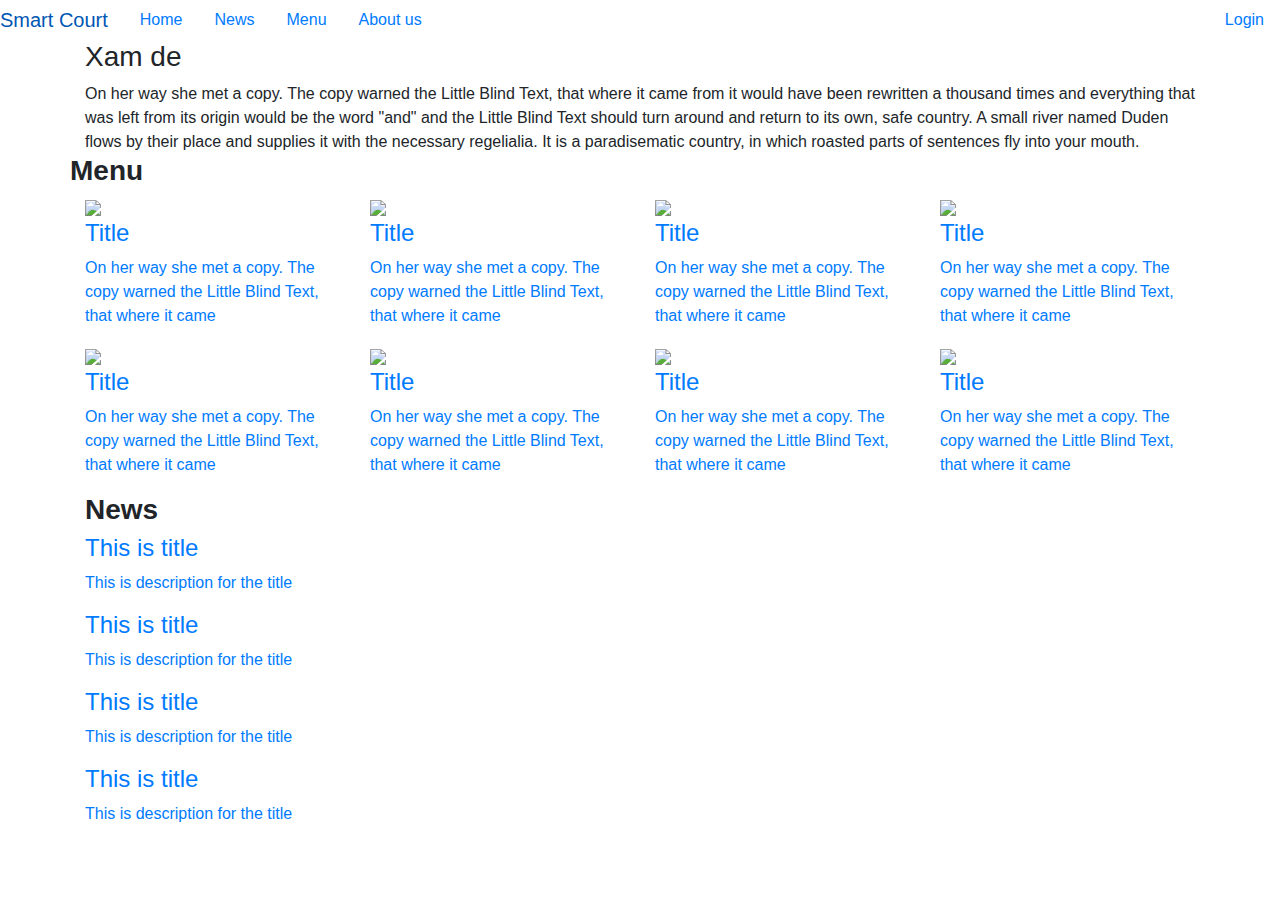
==== index.html @ 71c09068 "Update index.html" ====
<!DOCTYPE html>
<html lang="en">
<head>
    <meta charset="UTF-8">
    <meta name="viewport" content="width=device-width, initial-scale=1.0">
    <title>Document</title>
    <script src="https://code.jquery.com/jquery-3.4.1.js"></script>
    <script src="http://gsgd.co.uk/sandbox/jquery/easing/jquery.easing.1.3.js"></script>

    <link rel="stylesheet" href="https://stackpath.bootstrapcdn.com/bootstrap/4.5.0/css/bootstrap.min.css">
    <script src="https://stackpath.bootstrapcdn.com/bootstrap/4.5.0/js/bootstrap.min.js"></script>
    <script src="https://stackpath.bootstrapcdn.com/bootstrap/4.5.0/js/bootstrap.bundle.min.js"></script>

    

    <link rel="stylesheet" href="./css/1.css">
    <script src="./js/1.js"></script>
</head>
<body>
    
    <div class="banner">
        
        <ul class="nav justify-content-start my_menu">
          <a class="navbar-brand" href="">
            Smart Court
          </a>
          <li class="nav-item menu-home">
            <a class="nav-link line" href="">Home</a>
          </li>
          <li class="nav-item menu-news">
            <a class="nav-link line " href="">News</a>
          </li>
          <li class="nav-item menu-menu">
              <a class="nav-link line " href="">Menu</a>
            </li>
          <li class="nav-item menu-about">
            <a class="nav-link line " href="">About us</a>
          </li>
          <li class="nav-item ml-auto login-btn">
            <a class="nav-link" href="#">Login</a>
          </li>
        </ul>
    </div>

    <div class="container about-us" id="">
        <div class="title-zone">
          <b><h3>Xam de</h3></b>
        </div>
        <div class="description">
          On her way she met a copy. The copy warned the Little Blind Text, that where it came from it would have been rewritten a thousand times and everything that was left from its origin would be the word "and" and the Little Blind Text should turn around and return to its own, safe country. A small river named Duden flows by their place and supplies it with the necessary regelialia. It is a paradisematic country, in which roasted parts of sentences fly into your mouth.
        </div>
    </div>

    <div class="container menu">
        <div class="row title-zone">
          <h3><b>Menu</b></h3>
        </div>
        <div class="row stage">
          <div class="col-md-3">
            <div class="block ">
              <a href="">
                <img src="./assets/food/food1.jpg">
                <div class="info"">
                  <h4>Title</h4>
                  <p>On her way she met a copy. The copy warned the Little Blind Text, that where it came</p>
                </div>
              </a>
            </div>
          </div>
          <div class="col-md-3">
            <div class="block">
              <a href="">
                <img src="./assets/food/food1.jpg">
                <div class="info"">
                  <h4>Title</h4>
                  <p>On her way she met a copy. The copy warned the Little Blind Text, that where it came</p>
                </div>
              </a>
            </div>
          </div>
          <div class="col-md-3">
            <div class="block">
              <a href="">
                <img src="./assets/food/food1.jpg">
                <div class="info"">
                  <h4>Title</h4>
                  <p>On her way she met a copy. The copy warned the Little Blind Text, that where it came</p>
                </div>
              </a>
            </div>
          </div>
          <div class="col-md-3">
            <div class="block">
              <a href="">
                <img src="./assets/food/food1.jpg">
                <div class="info"">
                  <h4>Title</h4>
                  <p>On her way she met a copy. The copy warned the Little Blind Text, that where it came</p>
                </div>
              </a>
            </div>
          </div>
        </div>

        <div class="row stage">
          <div class="col-md-3">
            <div class="block ">
              <a href="">
                <img src="./assets/food/food1.jpg">
                <div class="info"">
                  <h4>Title</h4>
                  <p>On her way she met a copy. The copy warned the Little Blind Text, that where it came</p>
                </div>
              </a>
            </div>
          </div>
          <div class="col-md-3">
            <div class="block">
              <a href="">
                <img src="./assets/food/food1.jpg">
                <div class="info"">
                  <h4>Title</h4>
                  <p>On her way she met a copy. The copy warned the Little Blind Text, that where it came</p>
                </div>
              </a>
            </div>
          </div>
          <div class="col-md-3">
            <div class="block">
              <a href="">
                <img src="./assets/food/food1.jpg">
                <div class="info"">
                  <h4>Title</h4>
                  <p>On her way she met a copy. The copy warned the Little Blind Text, that where it came</p>
                </div>
              </a>
            </div>
          </div>
          <div class="col-md-3">
            <div class="block">
              <a href="">
                <img src="./assets/food/food1.jpg">
                <div class="info"">
                  <h4>Title</h4>
                  <p>On her way she met a copy. The copy warned the Little Blind Text, that where it came</p>
                </div>
              </a>
            </div>
          </div>
        </div>
    </div>
    <div class="container news">
        <div class="title-zone">
          <h3><b>News</b></h3>
        </div>
        <a href="">
          <div class="block-news">
            <h4>This is title</h4>
            <p>This is description for the title</p>
          </div>
        </a>
        <a href="">
          <div class="block-news">
            <h4>This is title</h4>
            <p>This is description for the title</p>
          </div>
        </a>
        <a href="">
          <div class="block-news">
            <h4>This is title</h4>
            <p>This is description for the title</p>
          </div>
        </a>
        <a href="">
          <div class="block-news">
            <h4>This is title</h4>
            <p>This is description for the title</p>
          </div>
        </a>
    </div>
    
</body>
</html>
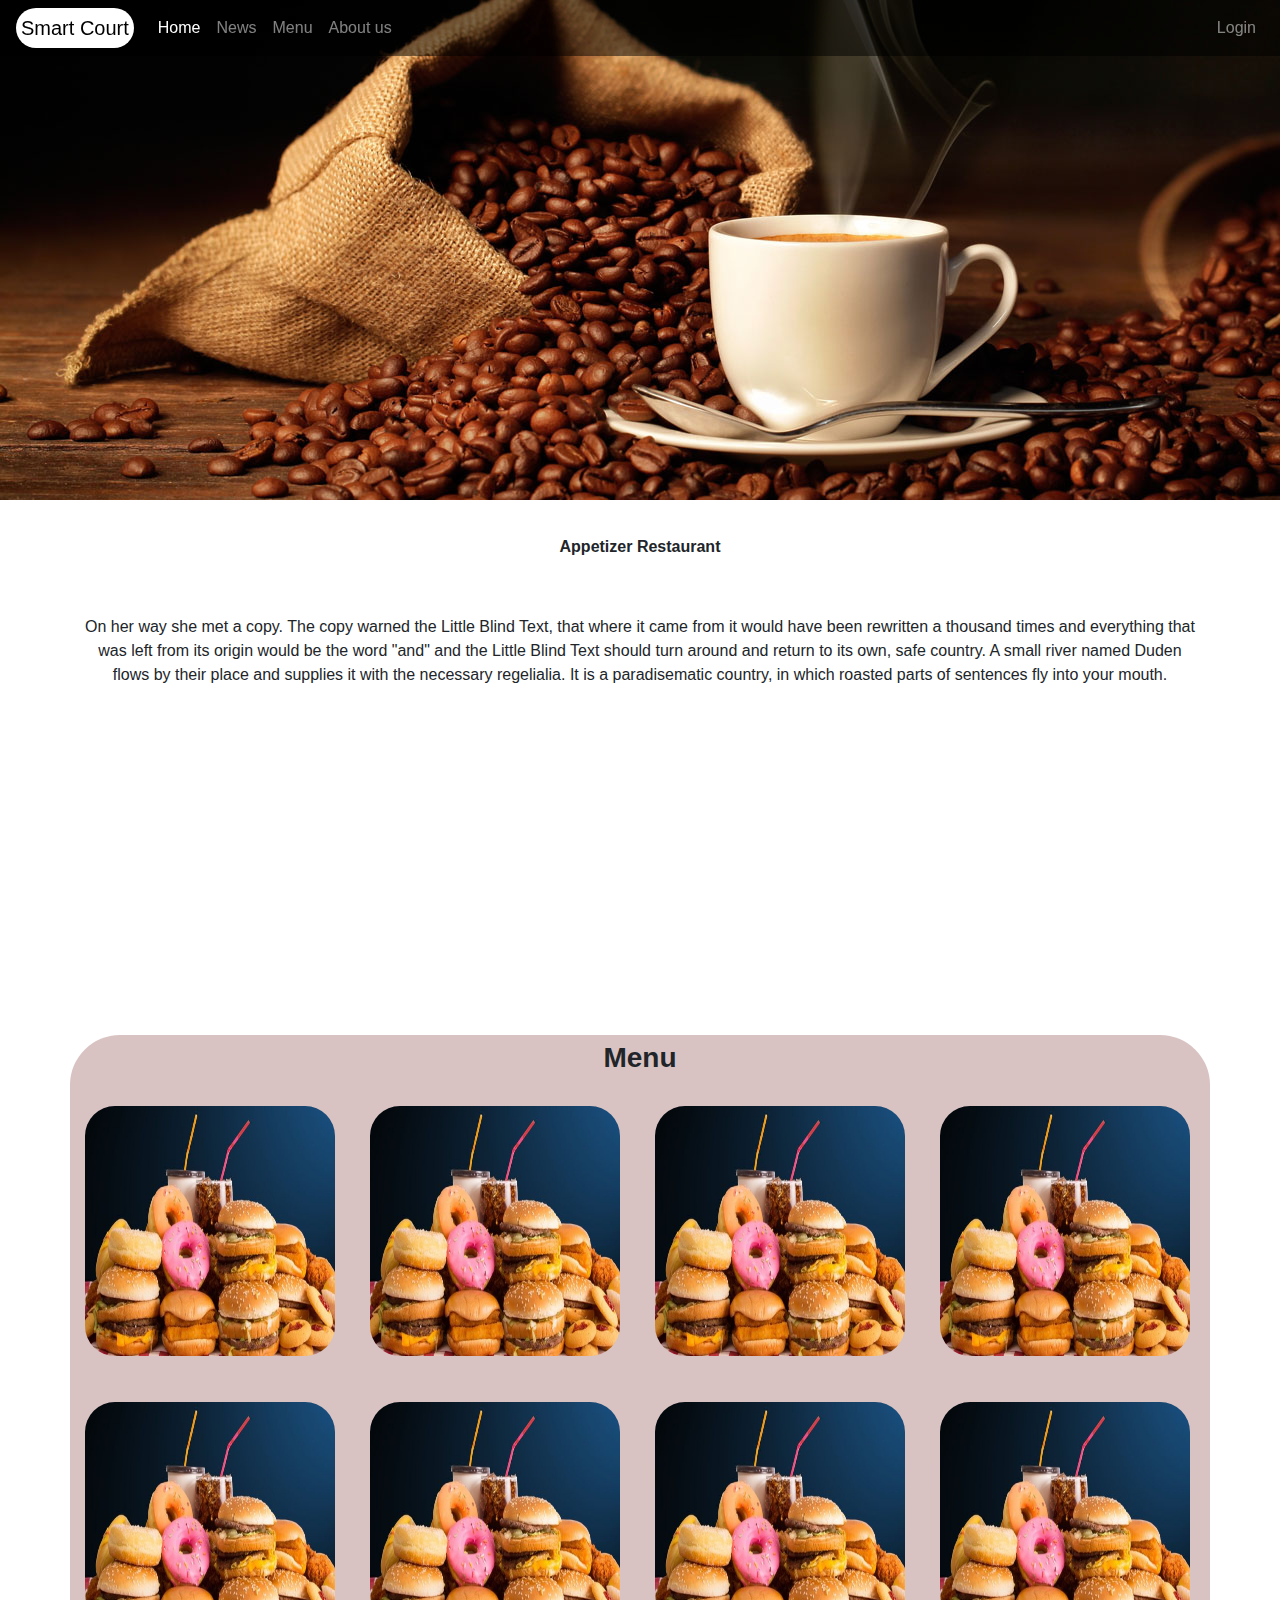
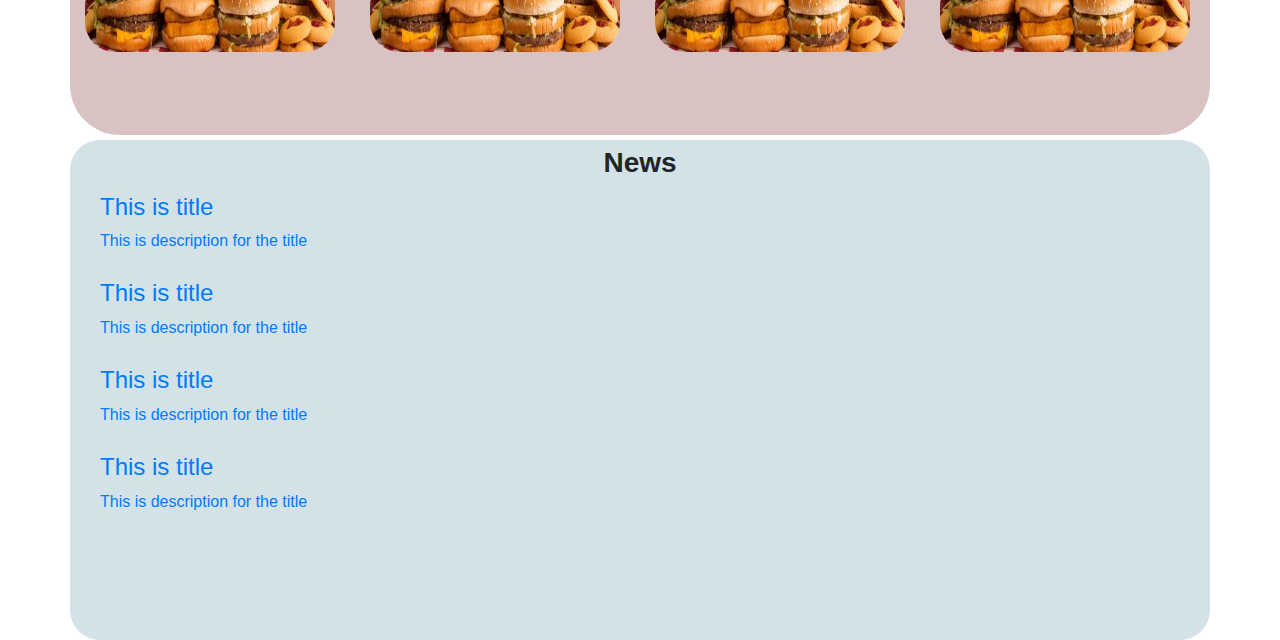
==== commit d19073ed: "second part" ====
--- a/index.html
+++ b/index.html
@@ -14,32 +14,26 @@
     
 
     <link rel="stylesheet" href="./css/1.css">
+
     <script src="./js/1.js"></script>
 </head>
 <body>
-    
-    <div class="banner">
-        
-        <ul class="nav justify-content-start my_menu">
-          <a class="navbar-brand" href="">
-            Smart Court
-          </a>
-          <li class="nav-item menu-home">
-            <a class="nav-link line" href="">Home</a>
-          </li>
-          <li class="nav-item menu-news">
-            <a class="nav-link line " href="">News</a>
-          </li>
-          <li class="nav-item menu-menu">
-              <a class="nav-link line " href="">Menu</a>
-            </li>
-          <li class="nav-item menu-about">
-            <a class="nav-link line " href="">About us</a>
-          </li>
-          <li class="nav-item ml-auto login-btn">
-            <a class="nav-link" href="#">Login</a>
-          </li>
-        </ul>
+    <div class="header banner">
+        <nav class="navbar navbar-expand-lg navbar-dark ">
+            <a class="navbar-brand" href="#">Smart Court</a>
+            <button class="navbar-toggler" type="button" data-toggle="collapse" data-target="#navbarNavAltMarkup" aria-controls="navbarNavAltMarkup" aria-expanded="false" aria-label="Toggle navigation">
+              <span class="navbar-toggler-icon"></span>
+            </button>
+            <div class="collapse navbar-collapse" id="navbarNavAltMarkup">
+              <div class="navbar-nav my_menu">
+                <a class="nav-item nav-link active line menu-home" href="#">Home <span class="sr-only">(current)</span></a>
+                <a class="nav-item nav-link line menu-news" href="#">News</a>
+                <a class="nav-item nav-link line menu-menu" href="#">Menu</a>
+                <a class="nav-item nav-link line menu-about" href="#">About us</a>
+                <a class="nav-item nav-link ml-auto login-btn" href="#">Login</a>
+              </div>
+            </div>
+          </nav>
     </div>
 
     <div class="container about-us" id="">
@@ -56,7 +50,7 @@
           <h3><b>Menu</b></h3>
         </div>
         <div class="row stage">
-          <div class="col-md-3">
+          <div class="col-3">
             <div class="block ">
               <a href="">
                 <img src="./assets/food/food1.jpg">
@@ -67,7 +61,7 @@
               </a>
             </div>
           </div>
-          <div class="col-md-3">
+          <div class="col-3">
             <div class="block">
               <a href="">
                 <img src="./assets/food/food1.jpg">
@@ -78,7 +72,7 @@
               </a>
             </div>
           </div>
-          <div class="col-md-3">
+          <div class="col-3">
             <div class="block">
               <a href="">
                 <img src="./assets/food/food1.jpg">
@@ -89,7 +83,7 @@
               </a>
             </div>
           </div>
-          <div class="col-md-3">
+          <div class="col-3">
             <div class="block">
               <a href="">
                 <img src="./assets/food/food1.jpg">
@@ -103,7 +97,7 @@
         </div>
 
         <div class="row stage">
-          <div class="col-md-3">
+          <div class="col-3">
             <div class="block ">
               <a href="">
                 <img src="./assets/food/food1.jpg">
@@ -114,7 +108,7 @@
               </a>
             </div>
           </div>
-          <div class="col-md-3">
+          <div class="col-3">
             <div class="block">
               <a href="">
                 <img src="./assets/food/food1.jpg">
@@ -125,7 +119,7 @@
               </a>
             </div>
           </div>
-          <div class="col-md-3">
+          <div class="col-3">
             <div class="block">
               <a href="">
                 <img src="./assets/food/food1.jpg">
@@ -136,7 +130,7 @@
               </a>
             </div>
           </div>
-          <div class="col-md-3">
+          <div class="col-3">
             <div class="block">
               <a href="">
                 <img src="./assets/food/food1.jpg">
@@ -149,6 +143,8 @@
           </div>
         </div>
     </div>
+
+
     <div class="container news">
         <div class="title-zone">
           <h3><b>News</b></h3>
@@ -161,7 +157,7 @@
         </a>
         <a href="">
           <div class="block-news">
-            <h4>This is title</h4>
+            <h4>This is title</h4>  
             <p>This is description for the title</p>
           </div>
         </a>
@@ -178,6 +174,5 @@
           </div>
         </a>
     </div>
-    
 </body>
-</html>
+</html>--- a/css/1.css
+++ b/css/1.css
@@ -0,0 +1,149 @@
+.banner{
+    background-image: url('../assets/banner.jpg');
+    width: 100%;
+    height: 500px;
+    background-attachment: fixed;
+}
+.banner a{
+    color: white;
+}
+nav.navbar.navbar-expand-lg.navbar-dark {
+    position: fixed;
+    width: 100%;
+    background-color: #00000082;
+    z-index: 5;
+}
+.banner a:hover{
+    color: rgb(246, 246, 11);
+    transition: 0.5s;
+}
+.banner .navbar-brand{
+    padding: 5px;
+    transition: 0.3s;
+    background: #ffffff;
+    border-radius: 28px;
+    color: black;
+}
+.banner .navbar-brand:hover{
+    color: red;
+    background: #ffffff;
+    border-radius: 28px;
+}
+.banner .nav{
+    padding: 10px;
+    padding-left: 3%;
+}
+.about-us{
+    display: block;
+    width: 100%;
+    height: 500px;
+}
+
+.news{
+    background: rgba(157, 191, 200, 0.45);
+    display: block;
+    width: 100%;
+    height: 500px;
+    border-radius: 30px;
+}
+
+.banner .line{
+    position: relative;
+}
+.banner .line::after{
+    position: absolute;
+    left: 17px;
+    bottom: 0px;
+    content: '';
+    width: 0px;
+    height: 2px;
+    background: rgb(212, 224, 38);
+    transition: 0.5s;
+}
+.banner .line:hover::after{
+    width: 70%;
+} 
+.banner .login-btn:hover{
+    background: #822a2a40;
+    border-radius: 21px;   
+} 
+.about-us{
+    text-align: center;
+    margin-top: 35px;
+    
+}
+.about-us .title-zone {
+    display: block;
+    height: 80px;
+}
+
+.menu {
+    width: 100%;
+    height: 700px;
+    background: #650a0a40;
+    border-radius: 50px;
+    margin-bottom: 5px;
+}
+
+/* try */
+.menu .block{
+    position: relative;
+    width: 250px;
+    height: 250px;
+}
+.menu .block img {
+    position: absolute;
+    top: 0px;
+    left: 0px;
+    width: 100%;
+    height: 100%;
+}
+.menu .block .info {
+    opacity: 0;
+    width: 100%;
+    height: 100%;
+    position: absolute;
+    top: 0px;
+    left: 0px;
+    background-color: #0000009e;
+    color: white;
+    padding: 35px;
+    transition: 0.3s;
+    border-radius: 30px;
+}
+.menu .block:hover .info{
+    opacity: 1;    
+}
+.menu .block:hover{
+    transform: scale(1.03);
+}
+.menu .row.stage {
+    padding: 23px 0px;
+}
+.menu img {
+    border-radius: 30px;
+}
+.title-zone h3{
+    width: 100%;
+    text-align: center;
+    padding-top: 6px;
+}
+
+.news a:hover {
+    text-decoration: none;
+    /* background: red; */
+}
+.news a .block-news {
+    transition: 0.5s;
+    border-radius: 30px;
+    padding: 5px 15px;
+}
+.news a:hover .block-news {
+    background: #510d0db5;
+    color: white;
+    
+}
+
+.navbar-nav.my_menu {
+    width: 100%;
+}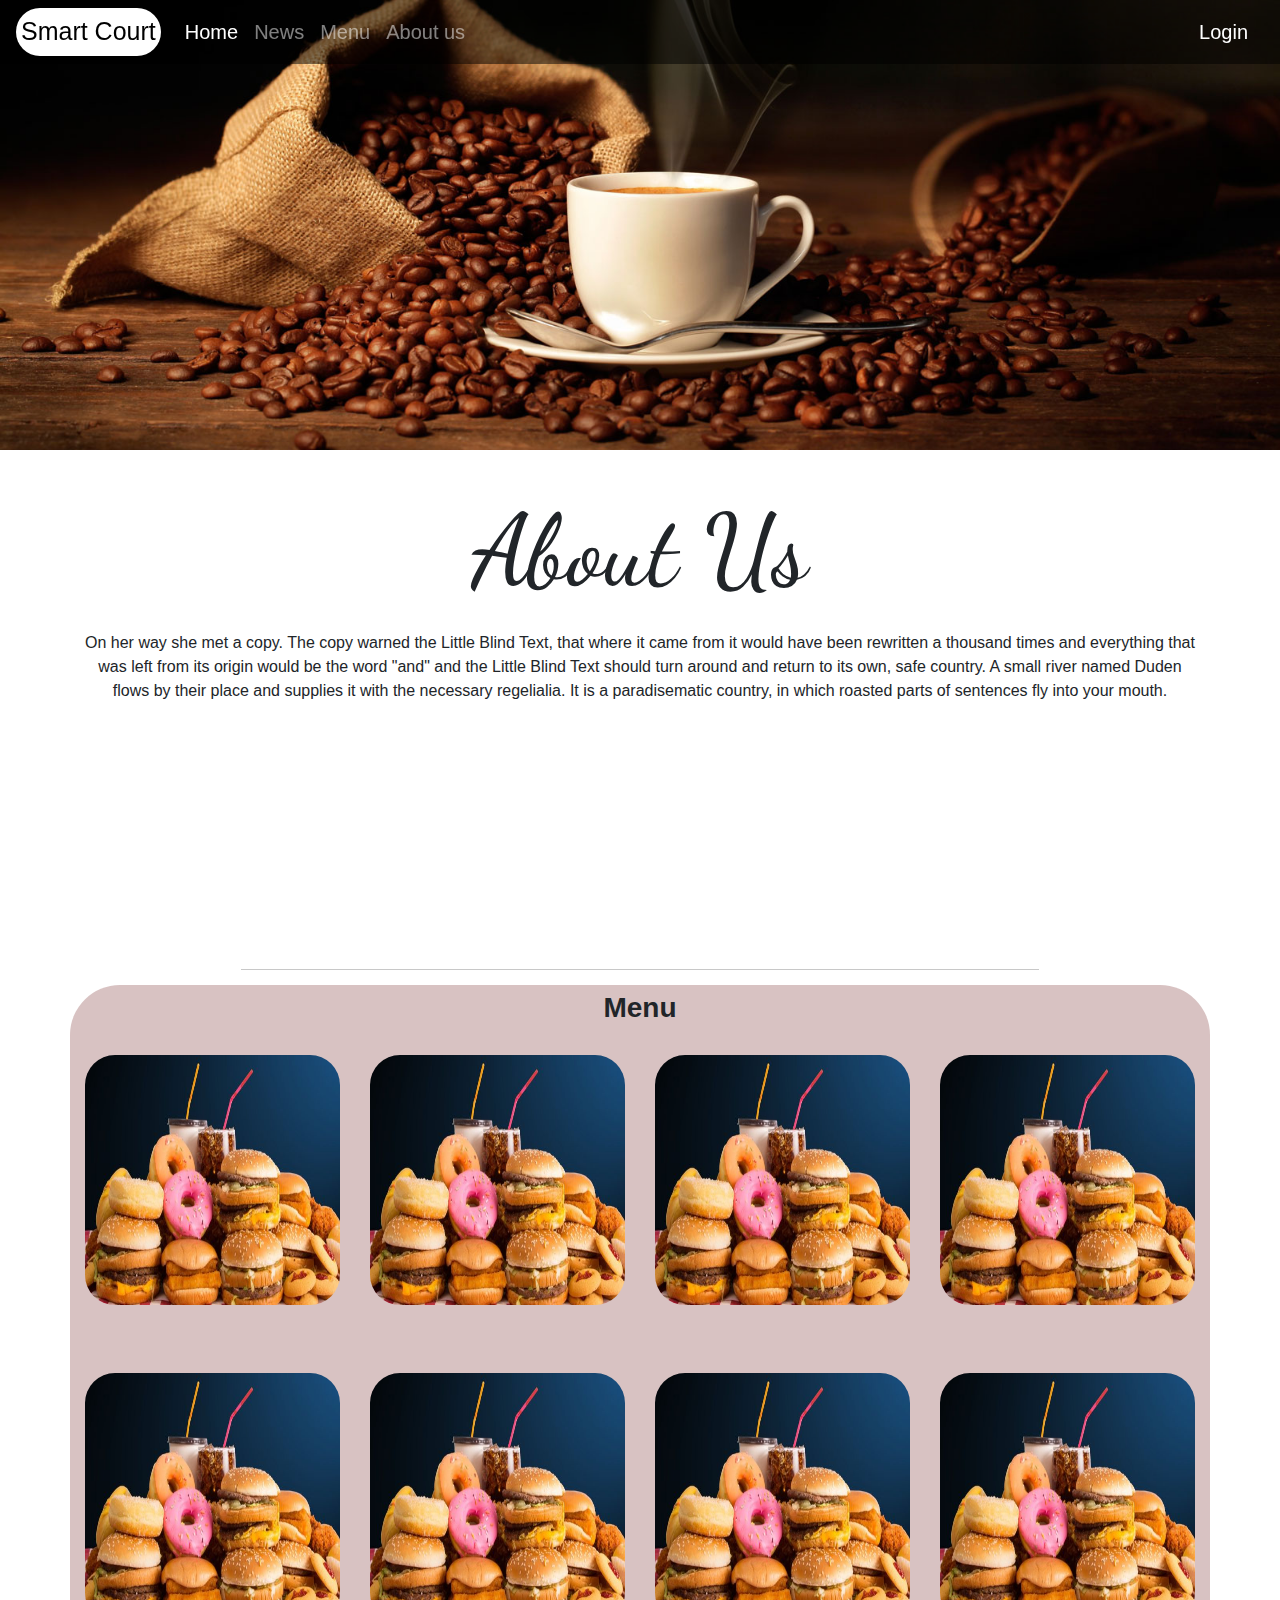
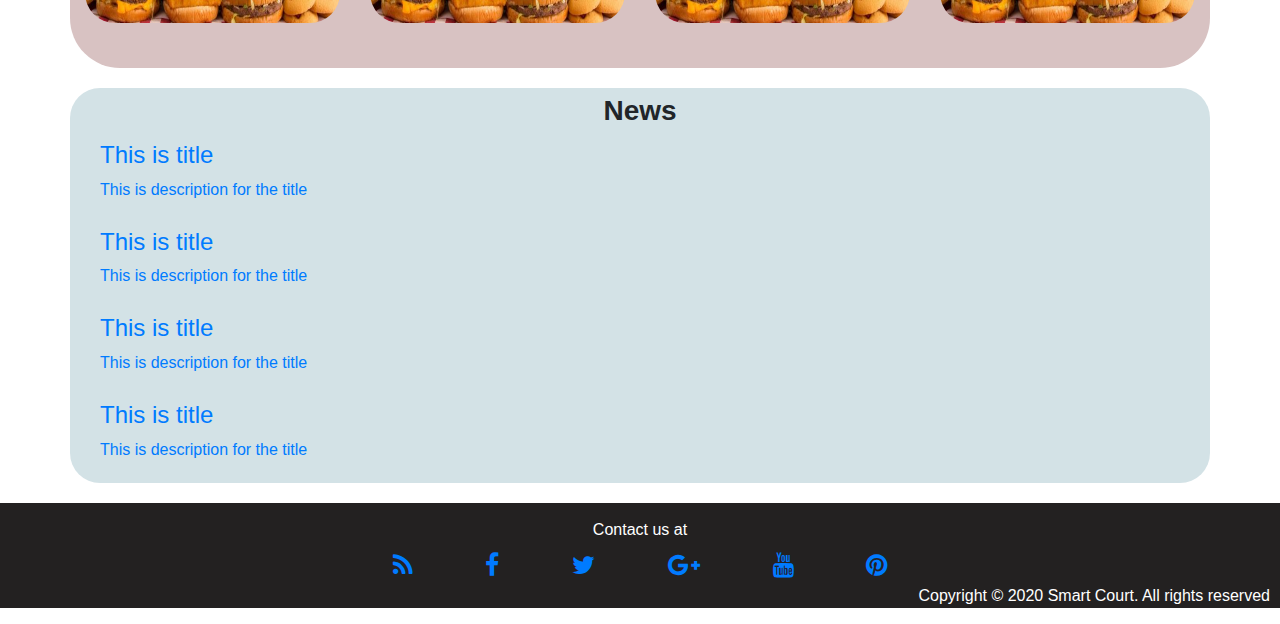
==== commit 5f2f0180: "rename temp.html to index.html" ====
--- a/index.html
+++ b/index.html
@@ -11,17 +11,20 @@
     <script src="https://stackpath.bootstrapcdn.com/bootstrap/4.5.0/js/bootstrap.min.js"></script>
     <script src="https://stackpath.bootstrapcdn.com/bootstrap/4.5.0/js/bootstrap.bundle.min.js"></script>
 
+    <link rel="stylesheet" href="https://stackpath.bootstrapcdn.com/font-awesome/4.7.0/css/font-awesome.min.css">
+
     
 
-    <link rel="stylesheet" href="./css/1.css">
-
+    <link rel="stylesheet" href="./1.css">
+    <link rel="stylesheet" href="./2.css">
     <script src="./js/1.js"></script>
 </head>
 <body>
     <div class="header banner">
-        <nav class="navbar navbar-expand-lg navbar-dark ">
+        <img src="./assets/banner.jpg" alt="" class="banner-img">
+        <nav class="navbar navbar-expand-sm navbar-dark ">
             <a class="navbar-brand" href="#">Smart Court</a>
-            <button class="navbar-toggler" type="button" data-toggle="collapse" data-target="#navbarNavAltMarkup" aria-controls="navbarNavAltMarkup" aria-expanded="false" aria-label="Toggle navigation">
+            <button class="navbar-toggler ml-auto" type="button" data-toggle="collapse" data-target="#navbarNavAltMarkup" aria-controls="navbarNavAltMarkup" aria-expanded="false" aria-label="Toggle navigation">
               <span class="navbar-toggler-icon"></span>
             </button>
             <div class="collapse navbar-collapse" id="navbarNavAltMarkup">
@@ -30,17 +33,18 @@
                 <a class="nav-item nav-link line menu-news" href="#">News</a>
                 <a class="nav-item nav-link line menu-menu" href="#">Menu</a>
                 <a class="nav-item nav-link line menu-about" href="#">About us</a>
-                <a class="nav-item nav-link ml-auto login-btn" href="#">Login</a>
+                <!-- <a class="nav-item nav-link ml-auto login-btn" href="#">Login</a> -->
               </div>
             </div>
+            <a class="nav-item nav-link login-btn" href="#">Login</a>
           </nav>
     </div>
 
-    <div class="container about-us" id="">
+    <div class="container about-us">
         <div class="title-zone">
-          <b><h3>Xam de</h3></b>
-        </div>
-        <div class="description">
+          <h3 class="font-aboutus" id="aboutUs_title"></h3>
+        </div>
+        <div class="description" id="aboutUs_des">
           On her way she met a copy. The copy warned the Little Blind Text, that where it came from it would have been rewritten a thousand times and everything that was left from its origin would be the word "and" and the Little Blind Text should turn around and return to its own, safe country. A small river named Duden flows by their place and supplies it with the necessary regelialia. It is a paradisematic country, in which roasted parts of sentences fly into your mouth.
         </div>
     </div>
@@ -50,98 +54,102 @@
           <h3><b>Menu</b></h3>
         </div>
         <div class="row stage">
-          <div class="col-3">
-            <div class="block ">
-              <a href="">
-                <img src="./assets/food/food1.jpg">
-                <div class="info"">
-                  <h4>Title</h4>
-                  <p>On her way she met a copy. The copy warned the Little Blind Text, that where it came</p>
-                </div>
-              </a>
-            </div>
-          </div>
-          <div class="col-3">
-            <div class="block">
-              <a href="">
-                <img src="./assets/food/food1.jpg">
-                <div class="info"">
-                  <h4>Title</h4>
-                  <p>On her way she met a copy. The copy warned the Little Blind Text, that where it came</p>
-                </div>
-              </a>
-            </div>
-          </div>
-          <div class="col-3">
-            <div class="block">
-              <a href="">
-                <img src="./assets/food/food1.jpg">
-                <div class="info"">
-                  <h4>Title</h4>
-                  <p>On her way she met a copy. The copy warned the Little Blind Text, that where it came</p>
-                </div>
-              </a>
-            </div>
-          </div>
-          <div class="col-3">
-            <div class="block">
-              <a href="">
-                <img src="./assets/food/food1.jpg">
-                <div class="info"">
-                  <h4>Title</h4>
-                  <p>On her way she met a copy. The copy warned the Little Blind Text, that where it came</p>
-                </div>
-              </a>
-            </div>
+          
+          <div class="col-lg-3 col-sm-5 item">
+            
+              <a href="" class="block w-100">
+                <img src="./assets/food/food1.jpg" class="img-fluid">
+                <div class="info">
+                  <h4>Title</h4>
+                  <p>On her way she met a copy. The copy warned the Little Blind Text, that where it came</p>
+                </div>
+              </a>
+            
+          </div>
+          <div class="col-lg-3 col-sm-5 item">
+            
+              <a href="" class="block w-100">
+                <img src="./assets/food/food1.jpg" class="img-fluid">
+                <div class="info">
+                  <h4>Title</h4>
+                  <p>On her way she met a copy. The copy warned the Little Blind Text, that where it came</p>
+                </div>
+              </a>
+            
+          </div>
+          <div class="col-lg-3 col-sm-5 item">
+            
+              <a href="" class="block w-100">
+                <img src="./assets/food/food1.jpg" class="img-fluid">
+                <div class="info">
+                  <h4>Title</h4>
+                  <p>On her way she met a copy. The copy warned the Little Blind Text, that where it came</p>
+                </div>
+              </a>
+            
+          </div>
+          <div class="col-lg-3 col-sm-5 item">
+            
+              <a href="" class="block w-100">
+                <img src="./assets/food/food1.jpg" class="img-fluid">
+                <div class="info">
+                  <h4>Title</h4>
+                  <p>On her way she met a copy. The copy warned the Little Blind Text, that where it came</p>
+                </div>
+              </a>
+            
           </div>
         </div>
 
         <div class="row stage">
-          <div class="col-3">
-            <div class="block ">
-              <a href="">
-                <img src="./assets/food/food1.jpg">
-                <div class="info"">
-                  <h4>Title</h4>
-                  <p>On her way she met a copy. The copy warned the Little Blind Text, that where it came</p>
-                </div>
-              </a>
-            </div>
-          </div>
-          <div class="col-3">
-            <div class="block">
-              <a href="">
-                <img src="./assets/food/food1.jpg">
-                <div class="info"">
-                  <h4>Title</h4>
-                  <p>On her way she met a copy. The copy warned the Little Blind Text, that where it came</p>
-                </div>
-              </a>
-            </div>
-          </div>
-          <div class="col-3">
-            <div class="block">
-              <a href="">
-                <img src="./assets/food/food1.jpg">
-                <div class="info"">
-                  <h4>Title</h4>
-                  <p>On her way she met a copy. The copy warned the Little Blind Text, that where it came</p>
-                </div>
-              </a>
-            </div>
-          </div>
-          <div class="col-3">
-            <div class="block">
-              <a href="">
-                <img src="./assets/food/food1.jpg">
-                <div class="info"">
-                  <h4>Title</h4>
-                  <p>On her way she met a copy. The copy warned the Little Blind Text, that where it came</p>
-                </div>
-              </a>
-            </div>
-          </div>
-        </div>
+          
+          <div class="col-lg-3 col-sm-5 item">
+            
+              <a href="" class="block w-100">
+                <img src="./assets/food/food1.jpg" class="img-fluid">
+                <div class="info">
+                  <h4>Title</h4>
+                  <p>On her way she met a copy. The copy warned the Little Blind Text, that where it came</p>
+                </div>
+              </a>
+            
+          </div>
+          <div class="col-lg-3 col-sm-5 item">
+            
+              <a href="" class="block w-100">
+                <img src="./assets/food/food1.jpg" class="img-fluid">
+                <div class="info">
+                  <h4>Title</h4>
+                  <p>On her way she met a copy. The copy warned the Little Blind Text, that where it came</p>
+                </div>
+              </a>
+            
+          </div>
+          <div class="col-lg-3 col-sm-5 item">
+            
+              <a href="" class="block w-100">
+                <img src="./assets/food/food1.jpg" class="img-fluid">
+                <div class="info">
+                  <h4>Title</h4>
+                  <p>On her way she met a copy. The copy warned the Little Blind Text, that where it came</p>
+                </div>
+              </a>
+            
+          </div>
+          <div class="col-lg-3 col-sm-5 item">
+            
+              <a href="" class="block w-100">
+                <img src="./assets/food/food1.jpg" class="img-fluid">
+                <div class="info">
+                  <h4>Title</h4>
+                  <p>On her way she met a copy. The copy warned the Little Blind Text, that where it came</p>
+                </div>
+              </a>
+            
+          </div>
+        </div>
+
+       
     </div>
 
 
@@ -174,5 +182,19 @@
           </div>
         </a>
     </div>
+
+    <footer class="my-footer">
+      <p class="info" style="color: white;">Contact us at</p>
+
+      <ul class="social-links">
+                <li><a href="#"><i class="fa fa-rss"></i></a></li>
+                <li><a href="#"><i class="fa fa-facebook"></i></a></li>
+                <li><a href="#"><i class="fa fa-twitter"></i></a></li>
+                <li><a href="#"><i class="fa fa-google-plus"></i></a></li>
+                <li><a href="#"><i class="fa fa-youtube"></i></a></li>
+                <li><a href="#"><i class="fa fa-pinterest"></i></a></li>
+      </ul>
+      <p style="color: white; text-align: right;margin-right: 10px;"> Copyright © 2020 Smart Court. All rights reserved</p>
+    </footer>
 </body>
 </html>--- a/1.css
+++ b/1.css
@@ -0,0 +1,161 @@
+.banner{
+    
+    width: 100%;
+
+    background-attachment: fixed;
+}
+.banner a{
+    color: white;
+}
+nav.navbar.navbar-expand-lg.navbar-dark {
+    position: fixed;
+    width: 100%;
+    background-color: #00000082;
+    z-index: 5;
+}
+.banner a:hover{
+    color: rgb(246, 246, 11);
+    transition: 0.5s;
+}
+.banner .navbar-brand{
+    padding: 5px;
+    transition: 0.3s;
+    background: #ffffff;
+    border-radius: 28px;
+    color: black;
+    font-size: 25px;
+}
+.banner .navbar-brand:hover{
+    color: red;
+    background: #ffffff;
+    border-radius: 28px;
+}
+.banner .nav{
+    padding: 10px;
+    padding-left: 3%;
+}
+.about-us{
+    display: block;
+    width: 100%;
+    height: 500px;    
+    position: relative;    
+}
+.about-us::after {
+    content: "";
+    height: 1px;
+    background-color: #8080806e;
+    display: block;
+    width: 70%;
+    position: absolute;
+    left: 15%;
+    bottom: 15px;
+}
+
+.news{
+    background: rgba(157, 191, 200, 0.45);
+    display: block;
+    width: 100%;
+    border-radius: 30px;
+    margin-bottom: 20px;
+}
+
+.banner .line{
+    position: relative;
+}
+.banner .line::after{
+    position: absolute;
+    left: 17px;
+    bottom: 0px;
+    content: '';
+    width: 0px;
+    height: 2px;
+    background: rgb(212, 224, 38);
+    transition: 0.5s;
+}
+.banner .line:hover::after{
+    width: 70%;
+} 
+.banner .login-btn:hover{
+    background: #822a2a40;
+    border-radius: 21px;   
+} 
+.about-us{
+    text-align: center;
+    margin-top: 35px;
+    
+}
+.about-us .title-zone {
+    display: block;
+    margin-bottom: 20px;
+}
+
+.menu {
+    width: 100%;
+    /* height: 700px; */
+    background: #650a0a40;
+    border-radius: 50px;
+    margin-bottom: 20px;
+}
+
+/* try */
+.menu .block{
+    position: relative;
+    width: 250px;
+    height: 250px;
+}
+.menu .block img {
+    position: absolute;
+    top: 0px;
+    left: 0px;
+    width: 100%;
+    height: 100%;
+}
+.menu .block .info {
+    opacity: 0;
+    width: 100%;
+    height: 100%;
+    position: absolute;
+    top: 0px;
+    left: 0px;
+    background-color: #0000009e;
+    color: white;
+    padding: 35px;
+    transition: 0.3s;
+    border-radius: 30px;
+}
+.menu .block:hover .info{
+    opacity: 1;    
+}
+.menu .block:hover{
+    transform: scale(1.03);
+}
+.menu .row.stage {
+    padding: 23px 0px;
+}
+.menu img {
+    border-radius: 30px;
+}
+.title-zone h3{
+    width: 100%;
+    text-align: center;
+    padding-top: 6px;
+}
+
+.news a:hover {
+    text-decoration: none;
+    /* background: red; */
+}
+.news a .block-news {
+    transition: 0.5s;
+    border-radius: 30px;
+    padding: 5px 15px;
+}
+.news a:hover .block-news {
+    background: #510d0db5;
+    color: white;
+    
+}
+
+.navbar-nav.my_menu {
+    width: 100%;
+}--- a/2.css
+++ b/2.css
@@ -0,0 +1,72 @@
+@import url('https://fonts.googleapis.com/css2?family=Dancing+Script:wght@700&display=swap');
+body{
+    font-family: -apple-system, BlinkMacSystemFont, 'Segoe UI', Roboto, Oxygen, Ubuntu, Cantarell, 'Open Sans', 'Helvetica Neue', sans-serif;
+    font-size: 16px;
+}
+.banner{
+    position: relative;
+}
+.banner-img{
+    width: 100%;    
+    height: auto;
+}
+.navbar.navbar-expand-lg.navbar-dark {
+    position: absolute;
+    top: 0%;
+}
+a.block {
+    display: inline-block;
+}
+.stage{
+    justify-content: space-evenly;
+}
+
+.item{
+    padding-bottom: 15px;
+}
+.font-aboutus{
+    font-family: 'Dancing Script', cursive;
+    font-size: 100px;
+}
+
+/*test*/
+nav.navbar.navbar-expand-sm.navbar-dark {
+    position: fixed;
+    width: 100%;
+    background-color: #00000082;
+    z-index: 5;
+}
+.navbar.navbar-expand-sm.navbar-dark {
+    position: absolute;
+    top: 0%;    
+}
+.banner nav.navbar.navbar-expand-sm.navbar-dark {    
+    font-size: 20px;
+}
+
+ul.social-links{
+    display: flex;
+    max-width: 50%;
+    justify-content: space-evenly;
+    margin: auto;
+    padding-left: 0px;
+}
+
+ul.social-links li {
+    list-style: none;
+    font-size: 25px;
+}
+footer.my-footer {
+    width: 100%;
+    background: #232121;
+}
+.my-footer .info{
+    margin: auto;
+    color: white;
+    text-align: center;
+    font-size: 16px;
+    margin-bottom: 5px;
+    padding-top: 15px;
+    max-width: 50%;
+    
+}
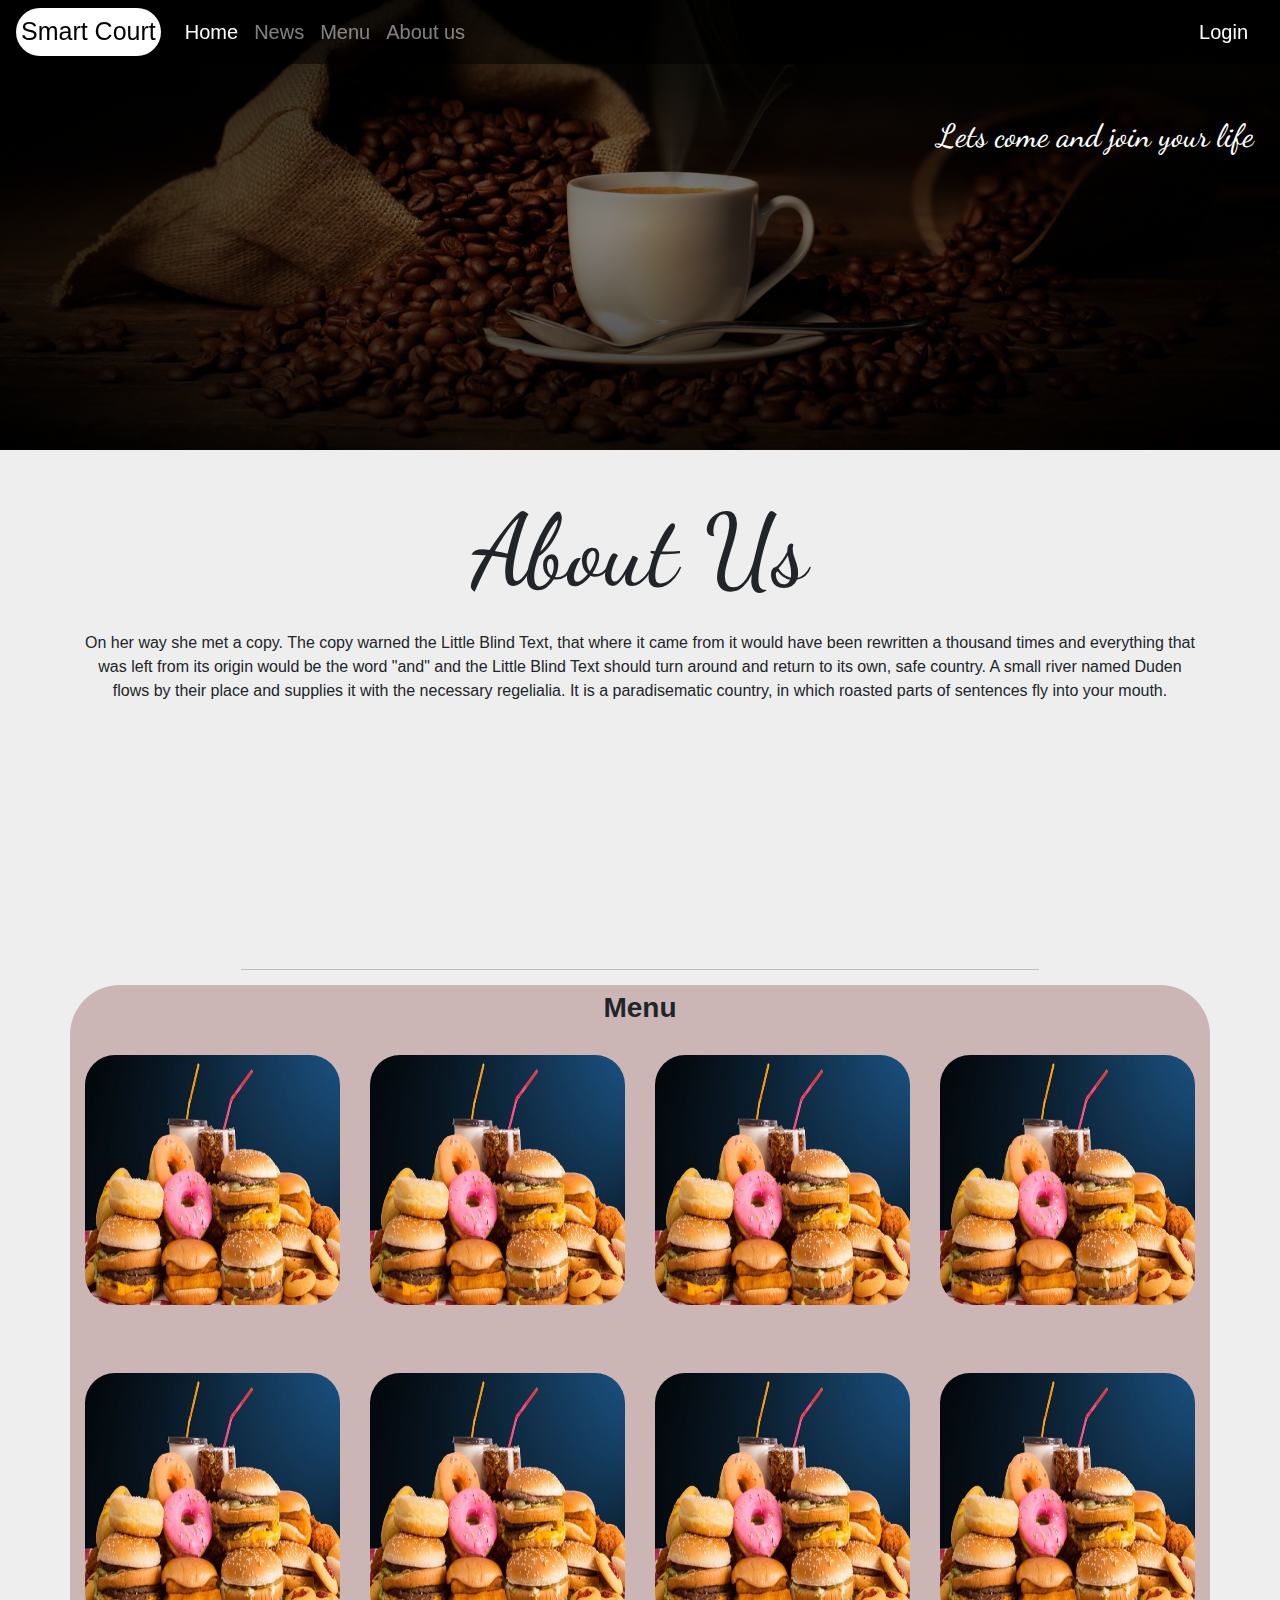
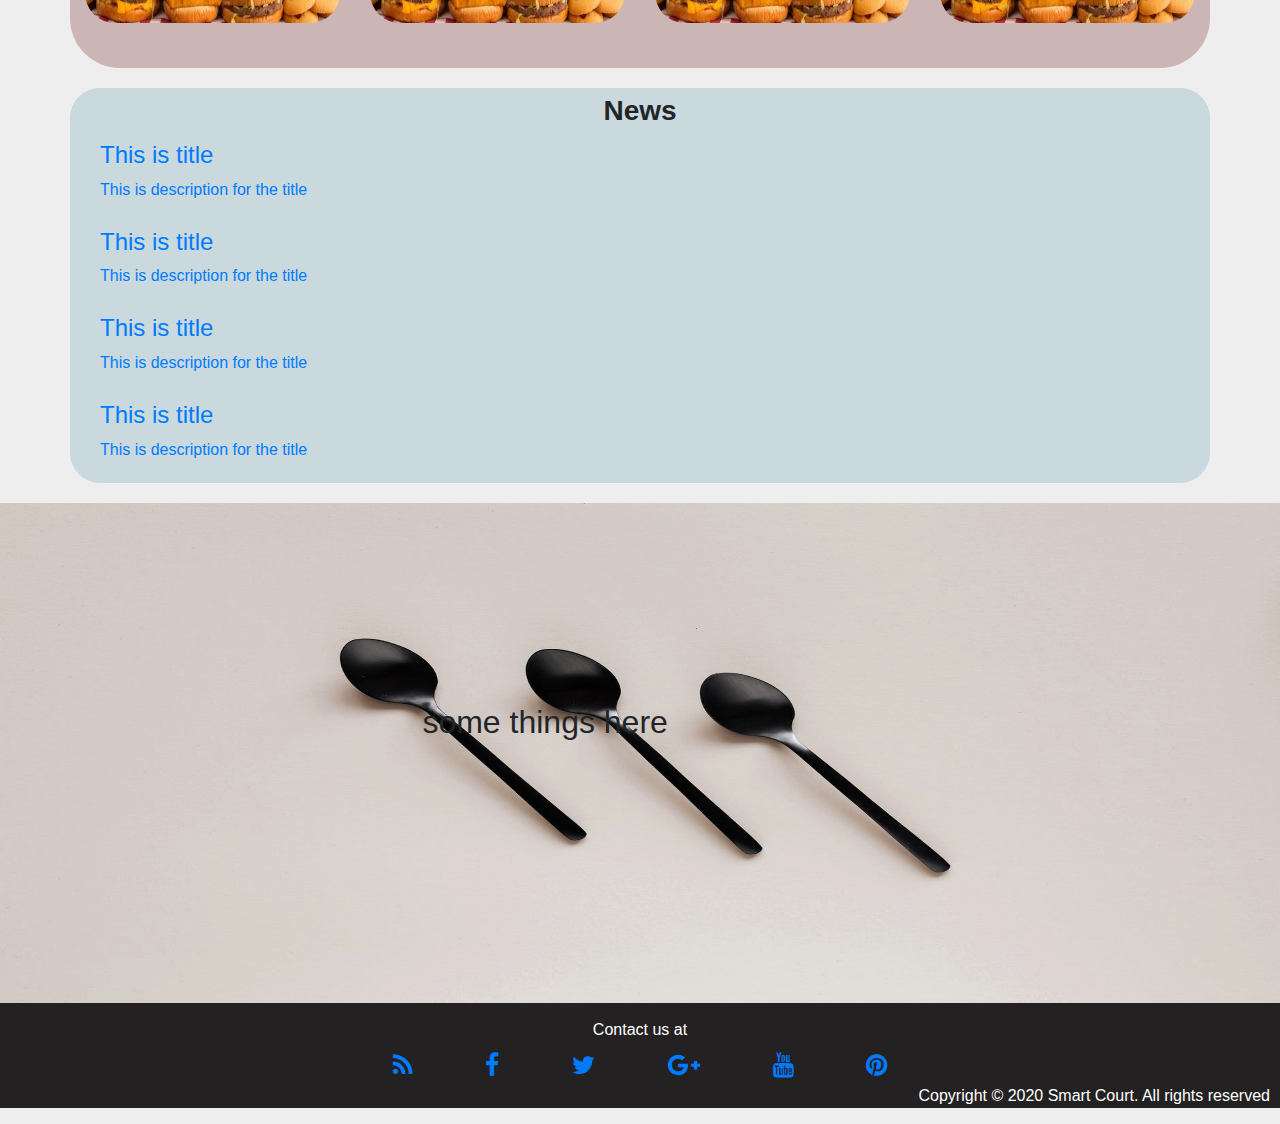
==== commit 2ac26f94: "them cho Khue" ====
--- a/index.html
+++ b/index.html
@@ -3,7 +3,7 @@
 <head>
     <meta charset="UTF-8">
     <meta name="viewport" content="width=device-width, initial-scale=1.0">
-    <title>Document</title>
+    <title>HomePage</title>
     <script src="https://code.jquery.com/jquery-3.4.1.js"></script>
     <script src="http://gsgd.co.uk/sandbox/jquery/easing/jquery.easing.1.3.js"></script>
 
@@ -15,8 +15,8 @@
 
     
 
-    <link rel="stylesheet" href="./1.css">
-    <link rel="stylesheet" href="./2.css">
+    <link rel="stylesheet" href="./css/1.css">
+    <link rel="stylesheet" href="./css/2.css">
     <script src="./js/1.js"></script>
 </head>
 <body>
@@ -38,6 +38,9 @@
             </div>
             <a class="nav-item nav-link login-btn" href="#">Login</a>
           </nav>
+          <div class="overlay">
+            <h2>Lets come and join your life</h2>
+          </div>
     </div>
 
     <div class="container about-us">
@@ -182,6 +185,14 @@
           </div>
         </a>
     </div>
+      <div class="container-fluid hoang">
+        <img src="./assets/temp_img.jpg" alt="" style="width: 100%;height: 500px">
+        <div class="my_overlay">
+          <h2 class="content">
+            some things here
+          </h2>
+        </div>
+      </div>
 
     <footer class="my-footer">
       <p class="info" style="color: white;">Contact us at</p>
--- a/css/1.css
+++ b/css/1.css
@@ -0,0 +1,161 @@
+.banner{
+    
+    width: 100%;
+
+    background-attachment: fixed;
+}
+.banner a{
+    color: white;
+}
+nav.navbar.navbar-expand-lg.navbar-dark {
+    position: fixed;
+    width: 100%;
+    background-color: #00000082;
+    z-index: 5;
+}
+.banner a:hover{
+    color: rgb(246, 246, 11);
+    transition: 0.5s;
+}
+.banner .navbar-brand{
+    padding: 5px;
+    transition: 0.3s;
+    background: #ffffff;
+    border-radius: 28px;
+    color: black;
+    font-size: 25px;
+}
+.banner .navbar-brand:hover{
+    color: red;
+    background: #ffffff;
+    border-radius: 28px;
+}
+.banner .nav{
+    padding: 10px;
+    padding-left: 3%;
+}
+.about-us{
+    display: block;
+    width: 100%;
+    height: 500px;    
+    position: relative;    
+}
+.about-us::after {
+    content: "";
+    height: 1px;
+    background-color: #8080806e;
+    display: block;
+    width: 70%;
+    position: absolute;
+    left: 15%;
+    bottom: 15px;
+}
+
+.news{
+    background: rgba(157, 191, 200, 0.45);
+    display: block;
+    width: 100%;
+    border-radius: 30px;
+    margin-bottom: 20px;
+}
+
+.banner .line{
+    position: relative;
+}
+.banner .line::after{
+    position: absolute;
+    left: 17px;
+    bottom: 0px;
+    content: '';
+    width: 0px;
+    height: 2px;
+    background: rgb(212, 224, 38);
+    transition: 0.5s;
+}
+.banner .line:hover::after{
+    width: 70%;
+} 
+.banner .login-btn:hover{
+    background: #822a2a40;
+    border-radius: 21px;   
+} 
+.about-us{
+    text-align: center;
+    margin-top: 35px;
+    
+}
+.about-us .title-zone {
+    display: block;
+    margin-bottom: 20px;
+}
+
+.menu {
+    width: 100%;
+    /* height: 700px; */
+    background: #650a0a40;
+    border-radius: 50px;
+    margin-bottom: 20px;
+}
+
+/* try */
+.menu .block{
+    position: relative;
+    width: 250px;
+    height: 250px;
+}
+.menu .block img {
+    position: absolute;
+    top: 0px;
+    left: 0px;
+    width: 100%;
+    height: 100%;
+}
+.menu .block .info {
+    opacity: 0;
+    width: 100%;
+    height: 100%;
+    position: absolute;
+    top: 0px;
+    left: 0px;
+    background-color: #0000009e;
+    color: white;
+    padding: 35px;
+    transition: 0.3s;
+    border-radius: 30px;
+}
+.menu .block:hover .info{
+    opacity: 1;    
+}
+.menu .block:hover{
+    transform: scale(1.03);
+}
+.menu .row.stage {
+    padding: 23px 0px;
+}
+.menu img {
+    border-radius: 30px;
+}
+.title-zone h3{
+    width: 100%;
+    text-align: center;
+    padding-top: 6px;
+}
+
+.news a:hover {
+    text-decoration: none;
+    /* background: red; */
+}
+.news a .block-news {
+    transition: 0.5s;
+    border-radius: 30px;
+    padding: 5px 15px;
+}
+.news a:hover .block-news {
+    background: #510d0db5;
+    color: white;
+    
+}
+
+.navbar-nav.my_menu {
+    width: 100%;
+}--- a/css/2.css
+++ b/css/2.css
@@ -0,0 +1,113 @@
+@import url('https://fonts.googleapis.com/css2?family=Dancing+Script:wght@700&display=swap');
+body{
+    font-family: -apple-system, BlinkMacSystemFont, 'Segoe UI', Roboto, Oxygen, Ubuntu, Cantarell, 'Open Sans', 'Helvetica Neue', sans-serif;
+    font-size: 16px;
+    background-color: #eee;
+}
+.banner{
+    position: relative;
+}
+.banner-img{
+    width: 100%;    
+    height: auto;
+}
+.navbar.navbar-expand-lg.navbar-dark {
+    position: absolute;
+    top: 0%;
+}
+a.block {
+    display: inline-block;
+}
+.stage{
+    justify-content: space-evenly;
+}
+
+.item{
+    padding-bottom: 15px;
+}
+.font-aboutus{
+    font-family: 'Dancing Script', cursive;
+    font-size: 100px;
+}
+
+/*test*/
+nav.navbar.navbar-expand-sm.navbar-dark {
+    position: fixed;
+    width: 100%;
+    background-color: #00000082;
+    z-index: 5;
+}
+.navbar.navbar-expand-sm.navbar-dark {
+    position: absolute;
+    top: 0%;    
+}
+.banner nav.navbar.navbar-expand-sm.navbar-dark {    
+    font-size: 20px;
+}
+
+ul.social-links{
+    display: flex;
+    max-width: 50%;
+    justify-content: space-evenly;
+    margin: auto;
+    padding-left: 0px;
+}
+
+ul.social-links li {
+    list-style: none;
+    font-size: 25px;
+}
+footer.my-footer {
+    width: 100%;
+    background: #232121;
+}
+.my-footer .info{
+    margin: auto;
+    color: white;
+    text-align: center;
+    font-size: 16px;
+    margin-bottom: 5px;
+    padding-top: 15px;
+    max-width: 50%;
+    
+}
+
+.overlay {
+    width: 100%;
+    height: 100%;
+    position: absolute;
+    top: 0px;
+    background: radial-gradient(#00000078, #000000);
+}
+.overlay h2{
+        color: white;
+        position: absolute;
+        top: 26%;
+        right: 2%;
+        font-family: 'Dancing Script', cursive;
+    
+}
+
+
+/*testing*/
+.hoang{
+    position: relative;
+    height: 500px;
+    width: 100%;
+    padding: 0px;
+}
+.hoang img{
+    position: absolute;
+}
+.my_overlay{
+    position: absolute;
+    width: 100%;
+    height: 100%;
+    top: 0px;
+    left: 0px;
+}
+.my_overlay .content{
+    position: absolute;
+    top: 40%;
+    left: 33%;
+}